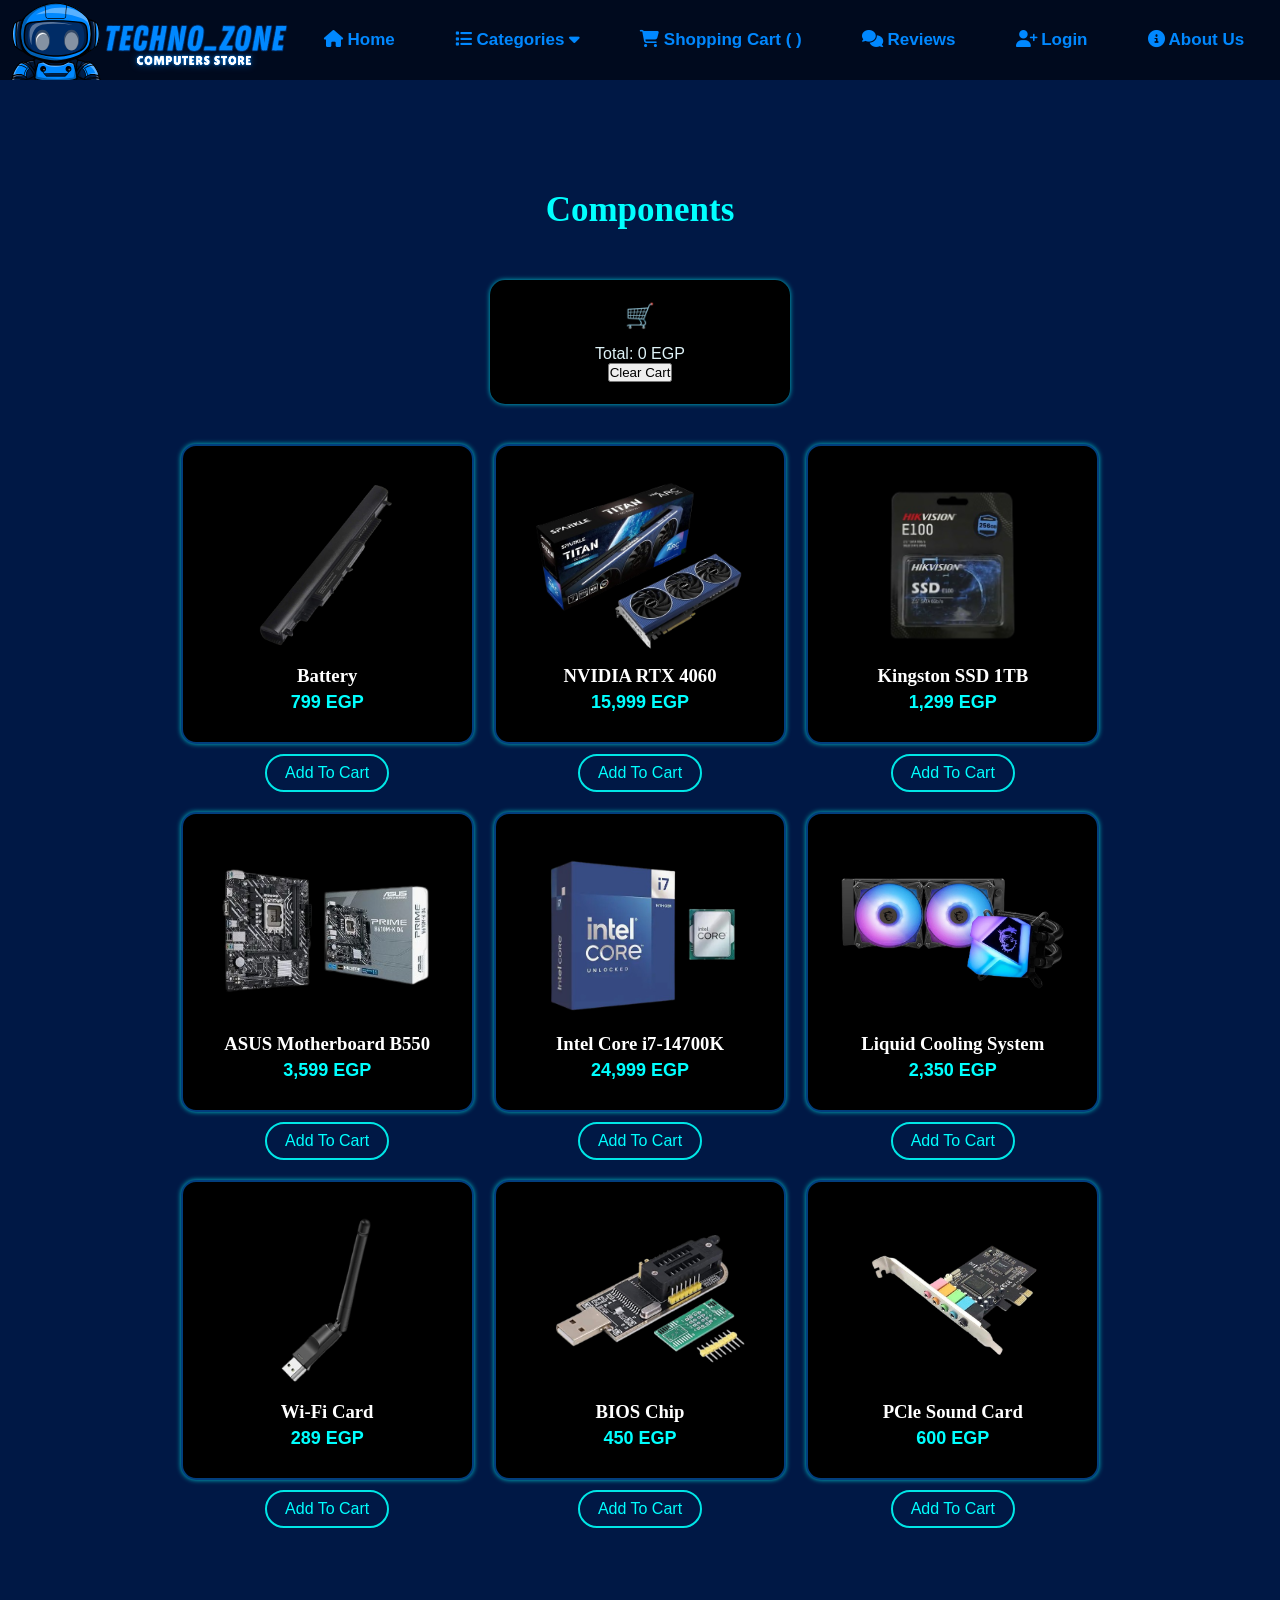
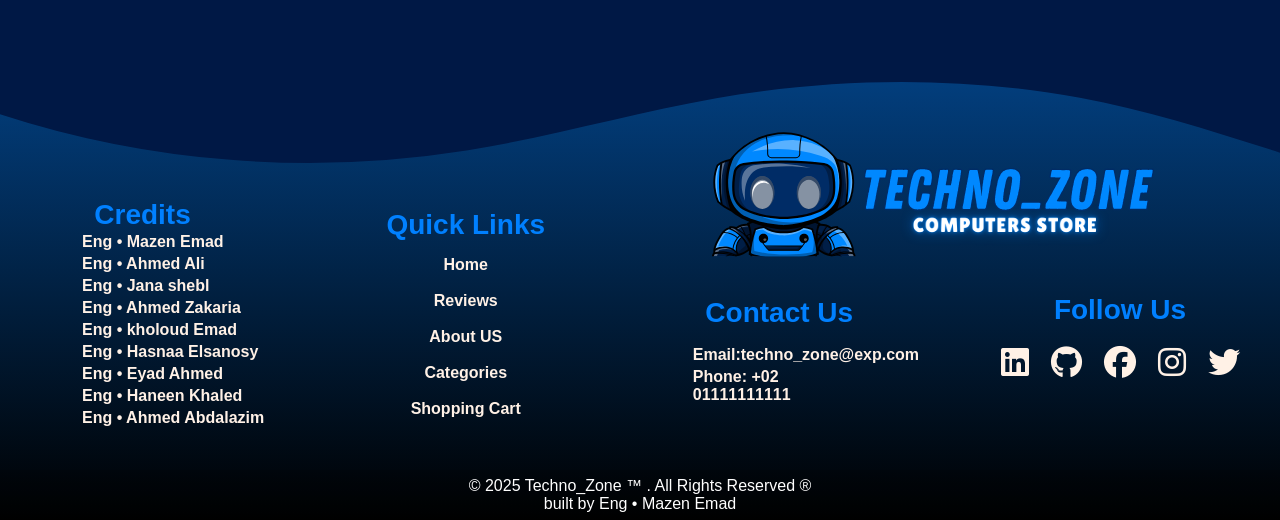
==== PC_Components/index.html @ 485a1555 "Add files via upload" ====
<!DOCTYPE html>
<html lang="en">
<head>
    <meta charset="UTF-8">
    <meta name="viewport" content="width=device-width, initial-scale=1.0">
    <title>Techno_Zone | PC Components</title>
    <!---Webpage Icon--->
    <link rel="Techno_Zone ICON" href="../PC_Cases/Images/Techno_Zone ICON.svg">
    <link rel="stylesheet" href="CSS/style.css" />
    <script src="JavaScript/script.js" defer></script>
    <!-- Font Awesome for Icons -->
    <link rel="stylesheet" href="https://cdnjs.cloudflare.com/ajax/libs/font-awesome/6.7.2/css/all.min.css" integrity="sha512-Evv84Mr4kqVGRNSgIGL/F/aIDqQb7xQ2vcrdIwxfjThSH8CSR7PBEakCr51Ck+w+/U6swU2Im1vVX0SVk9ABhg==" crossorigin="anonymous" referrerpolicy="no-referrer" />
</head>

<!----------------------------Navigation Bar------------------------->
<header>
  <nav>
    <!---------------Techno_Zone Logo------------------->
    <img class="LOGO" src="Final Logo.svg" alt="Techno_Zone Logo">
    <!--------Navigation Bar Links-------->
    <div class="Navlinks">    
      <a href="../Home Page/Home Page.html"><i class="fa-solid fa-house"></i> Home</a>
      <!-----------Dropdown Content-------->
        <div    class="dropdown">
            <!-----------Categories btn-------->
            <button class="dropbtn"><i class="fa-solid fa-list fa-1x"></i> Categories <i class="fa fa-caret-down"></i></button>          
            <!-----------Dropdown Menu-------->
            <div class="dropdown-content">
              <a href="../Laptop/laptop.html">Laptops</a>
              <a href="../Consoles/consoles.html">Consoles</a>
              <a href="../PC_Cases/Pc_Cases.html">PC Cases</a>
              <a href="../PC-Monitors/PC_Monitors.html">PC Monitors</a>
              <a href="../PC_Accessories/projet.html">PC Accessories</a>
              <a href="../PC_Components/index.html">PC Components</a>
            </div>
        </div> 
        <a href="../Shopping_Cart/payment.html"><i class="fa-solid fa-cart-shopping fa-1x"></i> Shopping Cart ( <span id="cart-count" style="display: none;"></span> )</a>
        <a href="../Reviews_Page/Reviews.html"><i class="fa-solid fa-comments fa-1x"></i> Reviews</a>
        <a href="../Login_page/login.html"><i class="fa-solid fa-user-plus fa-1x"></i> Login</a>
        <a href="../About US/about2.html"><i class="fa-solid fa-circle-info fa-1x"></i> About Us</a>
    </div>    
  </nav>
</header>

<body>

<!-- ---------------------- Main Content ------------------------- -->
<div class="container">
  <h1>Components</h1>

  <!-- Cart Section -->
  <div class="cart">
    <h2>🛒</h2>
    <ul id="cart-items"></ul>
    <p id="total-price">Total: 0 EGP</p>
    <button id="clear-cart">Clear Cart</button>
  </div>

  <div class="parent">
    <!-- Product 1 -->
    <div class="product-card">
      <div class="inner">
        <div class="front f1">
          <img src="PIC/battery.jpg.png" alt="Battery" class="f1">
          <h3 class="product-name">Battery</h3>
          <p class="product-price">799 EGP</p>
        </div>
        <div class="back">
          <p>High-capacity rechargeable battery designed for extended use and optimal power delivery.</p>
        </div>
      </div>
      <button class="add-to-cart">Add To Cart</button>
    </div>

    <!-- Product 2 -->
    <div class="product-card">
      <div class="inner">
        <div class="front f2">
          <img src="PIC/GPU.jpg.png" alt="GPU" class="f2">
          <h3 class="product-name">NVIDIA RTX 4060</h3>
          <p class="product-price">15,999 EGP</p>
        </div>
        <div class="back">
          <p>Powerful GPU with ray tracing and DLSS support for high-performance gaming and creative workloads.</p>
        </div>
      </div>
      <button class="add-to-cart">Add To Cart</button>
    </div>

    <!-- Product 3 -->
    <div class="product-card">
      <div class="inner">
        <div class="front f3">
          <img src="PIC/ssd.jpg.png" alt="SSD" class="f3">
          <h3 class="product-name">Kingston SSD 1TB</h3>
          <p class="product-price">1,299 EGP</p>
        </div>
        <div class="back">
          <p>Fast 1TB solid-state drive for quick boot times,smooth application performance, and enhanced reliability.</p>
        </div>
      </div>
      <button class="add-to-cart">Add To Cart</button>
    </div>

    <!-- Product 4 -->
    <div class="product-card">
      <div class="inner">
        <div class="front f4">
          <img src="PIC/motherboard.jpj.png" alt="Motherboard" class="f4">
          <h3 class="product-name">ASUS Motherboard B550</h3>
          <p class="product-price">3,599 EGP</p>
        </div>
        <div class="back">
          <p>ASUS B550 motherboard supports AMD Ryzen processors,PCIe 4.0, dual M.2 slots, and advanced cooling for high performance computing.</p>
        </div>
      </div>
      <button class="add-to-cart">Add To Cart</button>
    </div>

    <!-- Product 5 -->
    <div class="product-card">
      <div class="inner">
        <div class="front f5">
          <img src="PIC/CPU.jpg.png" alt="CPU" class="f5">
          <h3 class="product-name">Intel Core i7-14700K</h3>
          <p class="product-price">24,999 EGP</p>
        </div>
        <div class="back">
          <p>24-thread high-end processor with 20 cores (8P + 12E),5.6 GHz turbo boost, and unlocked multiplier for overclocking.</p>
        </div>
      </div>
      <button class="add-to-cart">Add To Cart</button>
    </div>

    <!-- Product 6 -->
    <div class="product-card">
      <div class="inner">
        <div class="front f6">
          <img src="PIC/cooling_system.jpg.png" alt="Cooling System" class="f6">
          <h3 class="product-name">Liquid Cooling System</h3>
          <p class="product-price">2,350 EGP</p>
        </div>
        <div class="back">
          <p>Efficient liquid cooling system for maintaining low CPU temperatures during intensive tasks and gaming.</p>
        </div>
      </div>
      <button class="add-to-cart">Add To Cart</button>
    </div>

    <!-- Product 7 -->
    <div class="product-card">
      <div class="inner">
        <div class="front f7">
          <img src="PIC/wi-fi_card.jpg.png" alt="wi-fi_card" class="f7">
          <h3 class="product-name">Wi-Fi Card</h3>
          <p class="product-price">289 EGP</p>
        </div>
        <div class="back">
          <p>High-speed wireless network card with stable connectivity and easy installation, ideal for desktop upgrades.</p>
        </div>
      </div>
      <button class="add-to-cart">Add To Cart</button>
    </div>

    <!-- Product 8 -->
    <div class="product-card">
      <div class="inner">
        <div class="front f8">
          <img src="PIC/BIOS.jpg.png" alt="BIOS" class="product-image">
          <h3 class="product-name">BIOS Chip</h3>
          <p class="product-price">450 EGP</p>
        </div>
        <div class="back">
          <p>Essential firmware chip for system startup, hardware initialization, and stable computer operation.</p>
        </div>
      </div>
      <button class="add-to-cart">Add To Cart</button>
    </div>

    <!-- Product 9 -->
    <div class="product-card">
      <div class="inner">
        <div class="front f9">
          <img src="PIC/PCle_Sound_Card.jpg.png" alt="PCle_Sound_Card" class="product-image">
          <h3 class="product-name">PCle Sound Card</h3>
          <p class="product-price">600 EGP</p>
        </div>
        <div class="back">
          <p>5.1 surround PCIe sound card delivering crystal-clear audio, great for gaming, media, and high-fidelity sound.</p>
        </div>
      </div>
      <button class="add-to-cart">Add To Cart</button>
    </div>
  </div>
</div>

<!----------------------Footer--------------------------->
<footer>
  <!----------Footer Curved Background------------------->
  <div class="custom-shape-divider-top">
      <svg data-name="Layer 1" xmlns="http://www.w3.org/2000/svg" viewBox="0 0 1200 120" preserveAspectRatio="none">
          <path d="M321.39,56.44c58-10.79,114.16-30.13,172-41.86,82.39-16.72,168.19-17.73,250.45-.39C823.78,31,906.67,72,985.66,92.83c70.05,18.48,146.53,26.09,214.34,3V0H0V27.35A600.21,600.21,0,0,0,321.39,56.44Z" class="shape-fill"></path>
      </svg>
  </div>
  <!-----------Upper Footer Container----------->
  <div class="footercontainer">
      <!----------- 1st Part {Credit}-------->
      <div id="footercredit" class="footer-content">
          <h3>Credits</h3>
          <ul class="credit">
              <li><p>Eng • Mazen Emad</p></li>
              <li><p>Eng • Ahmed Ali</p></li>
              <li><p>Eng • Jana shebl</p></li>
              <li><p>Eng • Ahmed Zakaria</p></li>
              <li><p>Eng • kholoud Emad</p></li>
              <li><p>Eng • Hasnaa Elsanosy</p></li>
              <li><p>Eng • Eyad Ahmed</p></li>
              <li><p>Eng • Haneen Khaled</p></li>
              <li><p>Eng • Ahmed Abdalazim</p></li>
          </ul>
      </div>
      <!----------- 2nd Part {Quick Links}-------->
      <div id="footerlinks" class="footer-content">
          <h3>Quick Links</h3>
          <ul class="quicklinks">
              <li><a href="">Home</a></li>
              <li><a href="">Reviews</a></li>
              <li><a href="">About US</a></li>
              <li><a href="">Categories</a></li>
              <li><a href="">Shopping Cart</a></li>
          </ul>
      </div>
      <!----------- 3nd Part {Contact Us}-------->
      <div id="footercontact" class="footer-content">
          <h3>Contact Us</h3>
          <p>Email:techno_zone@exp.com</p>
          <p>Phone: +02 01111111111</p>
      </div>
      <!----------- 4th Part {Social Media}-------->
      <div id="footerfollow" class="footer-content">
          <img id="footerlogo" src="Final Logo.svg" alt="Logo">
          <h3>Follow Us</h3>
          <ul class="social-icons">
              <li><a href="https://www.linkedin.com/in/mazen-emad-abdelsattar-96118b342?utm_source=share&utm_campaign=share_via&utm_content=profile&utm_medium=android_app" target="_blank"><i class="fa-brands fa-linkedin fa-2x fa-fade"></i></a></li>
              <li class="github"><a  href="https://github.com/MazenEmadAbdelsattar" target="_blank"><i class="fa-brands fa-github fa-2x fa-fade"></i></a></li>
              <li><a href="https://www.facebook.com/profile.php?id=100052692786291" target="_blank"><i class="fa-brands fa-facebook fa-2x fa-fade"></i></a></li>
              <li class="instagram"><a href="https://www.instagram.com/iammazenemad" target="_blank"><i class="fa-brands fa-instagram fa-2x fa-fade" ></i></a></li>
              <li><a href="#" target="_blank"><i class="fa-brands fa-twitter fa-2x fa-fade" ></i></a></li>
          </ul>
      </div>
  </div>
  <!--------------Lower Footer Container----------->
  <div class="bottom-bar">
      <p>&copy; 2025 Techno_Zone &trade;     . All Rights Reserved   &reg; </p>
      <p>built by Eng • Mazen Emad</p>
  </div>
</footer>

</html>
---- PC_Components/CSS/style.css ----
* {
  margin: 0;
  padding: 0;
  box-sizing: border-box;
  scroll-behavior: smooth;
}
body {
  font-family: Arial, Helvetica, sans-serif;
  background-color: #001845;
  color: white;
  overflow-x: hidden;

}

/*--------------------Header Styling-----------------*/
header{
  position: sticky;
  top: 0;
  z-index: 999;

}

/*--------------------Header Styling-----------------*/
header{
  position: sticky;
  top: 0;
  z-index: 999;
}

/*--------Navigation Bar Styling----------*/
nav {
  display: flex;
  align-items: center;
  justify-content: center;
  background-color: #000a1e;
}

/*-------Our Logo Styling-------*/
.LOGO{
  height: 5rem;
  transform: translateY(0.07rem);
}

/*------All Links Styling------*/
.Navlinks {
  display: flex;
  align-items: center;
}
nav a {
  font-weight:550;
  font-size: 17px;  
  color: #0088ff;
  text-align: center;
  padding: 30px;
  text-decoration: none;
  transition: all 0.3s ease;
}

/*--------Categories btn & Dropdown Menu Styling-------*/
.dropbtn{
  font-weight:550;
  cursor: pointer;
  transition: all 0.3s ease;
}
.dropdown {
  overflow: hidden;
}
.dropdown .dropbtn {
  font-size: 17px;  
  border: none;
  outline: none;
  color: #0088ff;
  padding: 30px;
  background-color: transparent;
}

/*-------Navigation Links Hover Styling------*/
nav a:hover, .dropdown:hover .dropbtn {
  background-color: rgba(100, 180, 255, 0.1);
  color: #e0f0ff;
}

/*-------Dropdown Menu Styling-----*/
.dropdown-content {
  display: none;
  position: absolute;
  background-color: #001a3ad0;
  z-index: 999;
  border-radius: 0 0 8px 8px;
  overflow: hidden;
}
.dropdown-content a {
  color: #e0f0ff;
  text-decoration: none;
  display: block;
  text-align: left;
  width: 185px;
  padding: 20px 20px;

}
.dropdown-content a:hover {
  background-color: rgba(100, 180, 255, 0.2);
  color: #ffffff;
  padding-left: 23.9px;
  
}
.dropdown:hover .dropdown-content {
  display: block;
}

/*-------------Add Animation to dropdown-----------*/
@keyframes fadeIn {
  from { opacity: 0; transform: translateY(-10px); }
  to { opacity: 1; transform: translateY(0); }
}
.dropdown-content {
  animation: fadeIn 0.3s ease forwards;
}


/*-------------------- Main Content Styling -----------------*/
.container {
  margin-top: 80px;
  padding: 30px;
  text-align: center;
  display: flex;
  flex-direction: column;
  justify-content: center;
}

h1 {
  color: #00ffff;
  font-size: 35px;
  margin-bottom: 20px;
  font-family: Cambria, Cochin, Georgia, Times, 'Times New Roman', serif;
  text-align: center;
  transition: 0.2s ease;
}
h1:hover {
  transform: scale(1.2);
}


/*-------------------- Cards Layout -----------------*/
.parent {
  width: 80%;
  margin: auto;
  display: flex;
  flex-wrap: wrap;
  justify-content: center;
}

/*-------------------- Card Item Styling -----------------*/
.product-card {
  width: 30%;
  margin: 10px;
  perspective: 1000px;
}

.inner {
  width: 100%;
  height: 300px;
  position: relative;
  transition: transform 1s;
  transform-style: preserve-3d;
}

.product-card:hover .inner {
  transform: rotateY(180deg);
}

.front,
.back {
  width: 100%;
  height: 100%;
  position: absolute;
  top: 0;
  left: 0;
  backface-visibility: hidden;
  border: 2px solid #023e7d;
  border-radius: 15px;
  overflow: hidden;
  display: flex;
  flex-direction: column;
  align-items: center;
  justify-content: center;
  background-color: #000000;
  box-shadow: 0 0 5px #00ffffbc;
}

/*-------------------- Front Face Styling -----------------*/
.front img {
  width: 80%;
  height: 180px;
  object-fit: contain;
  margin-bottom: 10px;
}

.product-name {
  color: white;
  margin-bottom: 5px;
  font-family: Cambria, Cochin, Georgia, Times, 'Times New Roman', serif;
}

.product-price {
  color: #00ffff;
  font-size: 18px;
  font-weight: bold;
}

/*-------------------- Back Face Styling -----------------*/
.back {
  transform: rotateY(180deg);
  color: #ccd8db;
  font-size: 18px;
  text-align: center;
  padding: 20px;
  font-family: Cambria, Cochin, Georgia, Times, 'Times New Roman', serif;
  display: flex;
  flex-direction: column;
  justify-content: center;
  align-items: center;
  box-sizing: border-box;
}

.back p {
  margin-bottom: 20px;
}

/*-------------------- Add to Cart Button Styling -----------------*/
button.add-to-cart {
  margin-top: 10px;
  padding: 8px 18px;
  border-radius: 20px;
  font-size: 16px;
  background: transparent;
  color: #00ffff;
  border: 2px solid #00e6e6;
  cursor: pointer;
  transition: all 0.3s;
  align-self: center;
}

button.add-to-cart:hover {
  background-color: #00e6e6;
  color: #000000;
  transform: scale(1.05);
}

/*-------------------- Cart Styling -----------------*/
.cart {
  background-color: #000000;
  border: 2px solid #000000;
  border-radius: 15px;
  width: 300px;
  padding: 20px;
  margin: 30px auto;
  color: rgb(223, 243, 248);
  box-shadow: 0 0 5px #00ffffbc;
}

.cart h2 {
  text-align: center;
  margin-bottom: 15px;
  font-family: Cambria, Cochin, Georgia, Times, 'Times New Roman', serif;
}

#cart-items {
  list-style: none;
  padding: 0;
}
#cart-items li {
  padding: 5px 0;
  border-bottom: 1px solid #002855;
}



/*------------------------Footer Styling---------------------*/
footer{
  overflow-x: hidden;
  margin-top: 7rem;
  background: #292929;
  background-image: linear-gradient(#023e7d,#000000);
  padding-top: 50px;
  width: 100%;
  position: relative;
}
/*------------------------Footer Curved BG Styling---------------------*/
.custom-shape-divider-top {
  position: absolute;
  top: 0;
  left: 0;
  width: 100%;
  overflow: hidden;
  line-height: 0;
}
.custom-shape-divider-top svg {
  position: relative;
  display: block;
  width: calc(136% + 1.3px);
  height: 150px;
}
.custom-shape-divider-top .shape-fill {
  fill: #001845;
}

/*----------------------Postion of content Styling----------------------*/
#footercredit {
  margin-top: 3rem;
  display: flex;
  flex-direction: column;
  justify-content: center;
}
#footerlinks {
  margin-top: 4rem;
  display: flex;
  flex-direction: column;
  justify-content: center;
}
#footercontact {
  margin-top: 10.45rem;
  
}
#footercontact p {
  padding-left: 1rem;
  
}
#footerlogo {
  height: 8rem;
  transform: translateX(-16rem);
  margin-bottom: 2rem;
  cursor: grab;
}

/*------------------------Upper Footer Styling-----------------*/
.footercontainer{
  margin: auto;
  display: flex;
  justify-content: center;
  gap: 3rem;
  height: 20rem;
}
.footer-content{
  width: 25%;
}
footer h3{
  font-size: 28px;
  color: #0080ff;
  margin-bottom: 15px;
  text-align: center;
}
#footercredit h3{
  margin-bottom: 0px;
}
.footer-content p {
  font-weight: bold;
  width:205px;
  margin: auto;
  padding: 2px;
  color: rgb(255, 241, 230);
  text-decoration: none;
}
.footer-content a {
  font-weight: bold;
  width:205px;
  margin: auto;
  padding: 2px;
  color: rgb(255, 241, 230);
  text-decoration: none;
}

.footer-content a:hover{
  color: #0080ff;
}
.credit li{
  list-style-type: none;
  text-align: left;
  padding-left: 5rem;
}
.quicklinks li{
  width: auto;
  text-align: center;
  list-style-type:none;
  padding-bottom: 18px;

}
.social-icons{
  justify-content: center;
  display: flex;
  gap: 0.5rem;
}
.social-icons li{
  display: inline-block;
  text-align: center;
  padding: 5px;
}
.github a:hover {
  color: #353535;
}
.instagram a:hover {
  color: #d62976;
}
/*---------------------Lower Footer Styling-----------------*/
.bottom-bar{
  background: #0000002a;
  text-align: center;
  padding: 7px 0;
  margin-top: 20px;
  font-weight: 500;
}
.bottom-bar p{
  color: #ffffff;
  margin: 0;
  font-size: 16px;
}
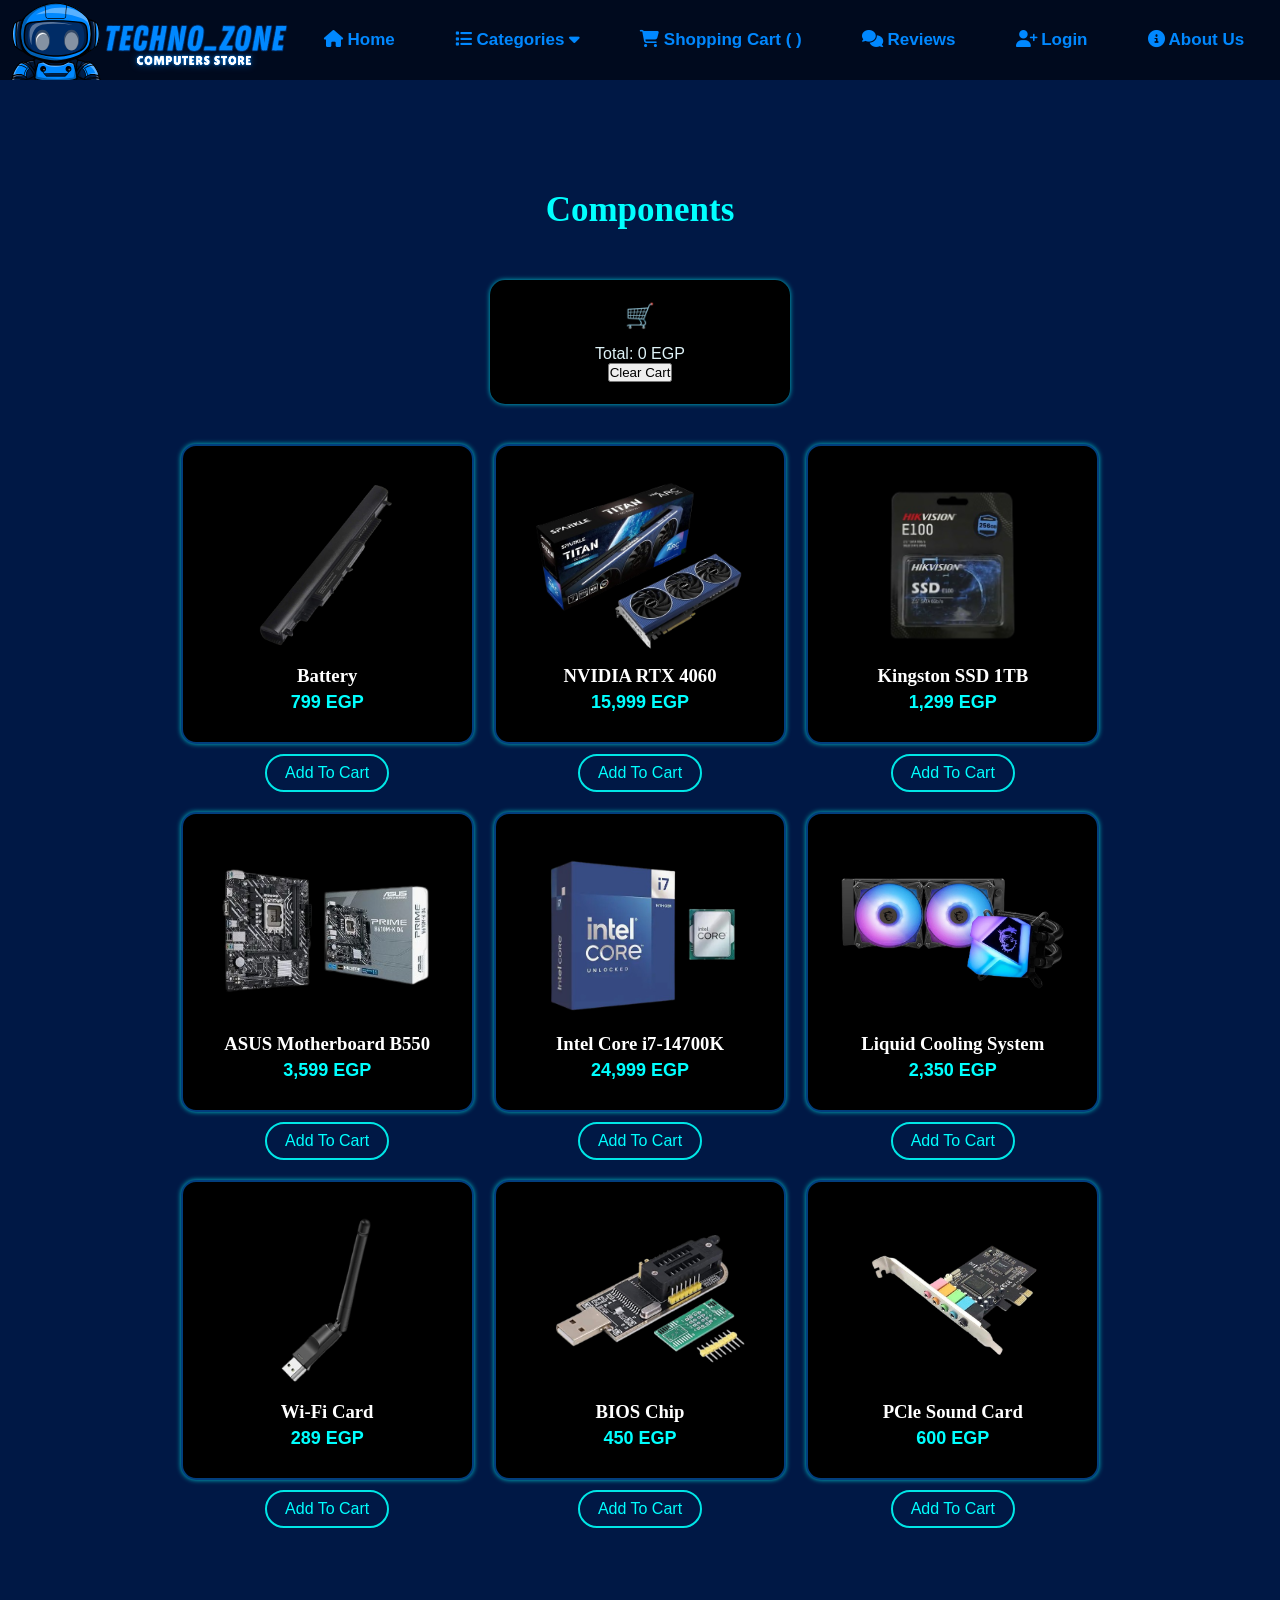
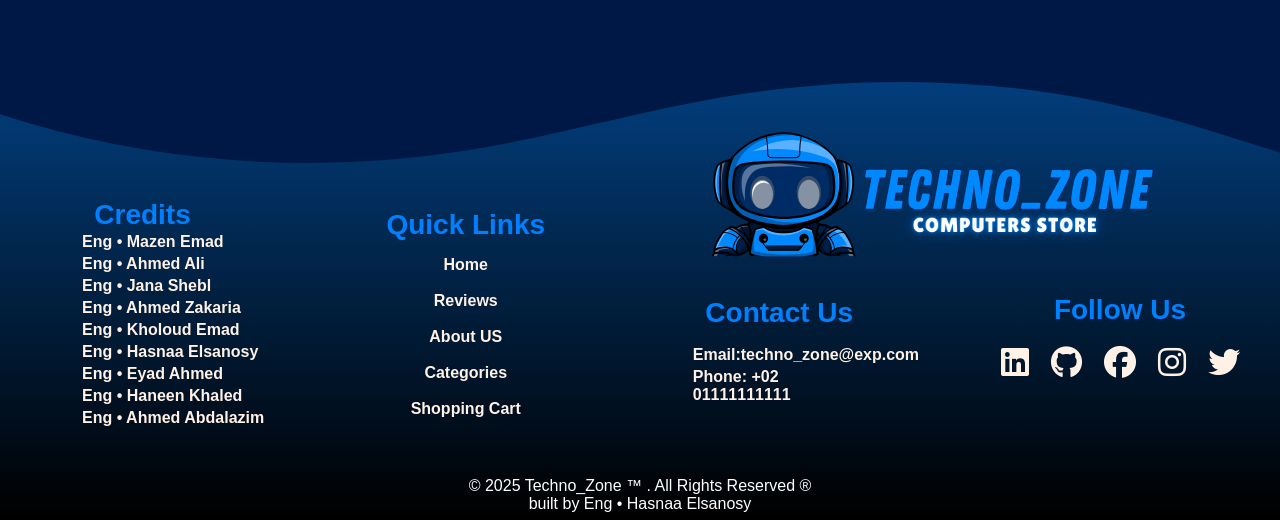
==== commit 5b9ca61c: "index.html" ====
--- a/PC_Components/index.html
+++ b/PC_Components/index.html
@@ -210,9 +210,9 @@
           <ul class="credit">
               <li><p>Eng • Mazen Emad</p></li>
               <li><p>Eng • Ahmed Ali</p></li>
-              <li><p>Eng • Jana shebl</p></li>
+              <li><p>Eng • Jana Shebl</p></li>
               <li><p>Eng • Ahmed Zakaria</p></li>
-              <li><p>Eng • kholoud Emad</p></li>
+              <li><p>Eng • Kholoud Emad</p></li>
               <li><p>Eng • Hasnaa Elsanosy</p></li>
               <li><p>Eng • Eyad Ahmed</p></li>
               <li><p>Eng • Haneen Khaled</p></li>
@@ -252,8 +252,8 @@
   <!--------------Lower Footer Container----------->
   <div class="bottom-bar">
       <p>&copy; 2025 Techno_Zone &trade;     . All Rights Reserved   &reg; </p>
-      <p>built by Eng • Mazen Emad</p>
+      <p>built by Eng • Hasnaa Elsanosy</p>
   </div>
 </footer>
 
-</html>+</html>
